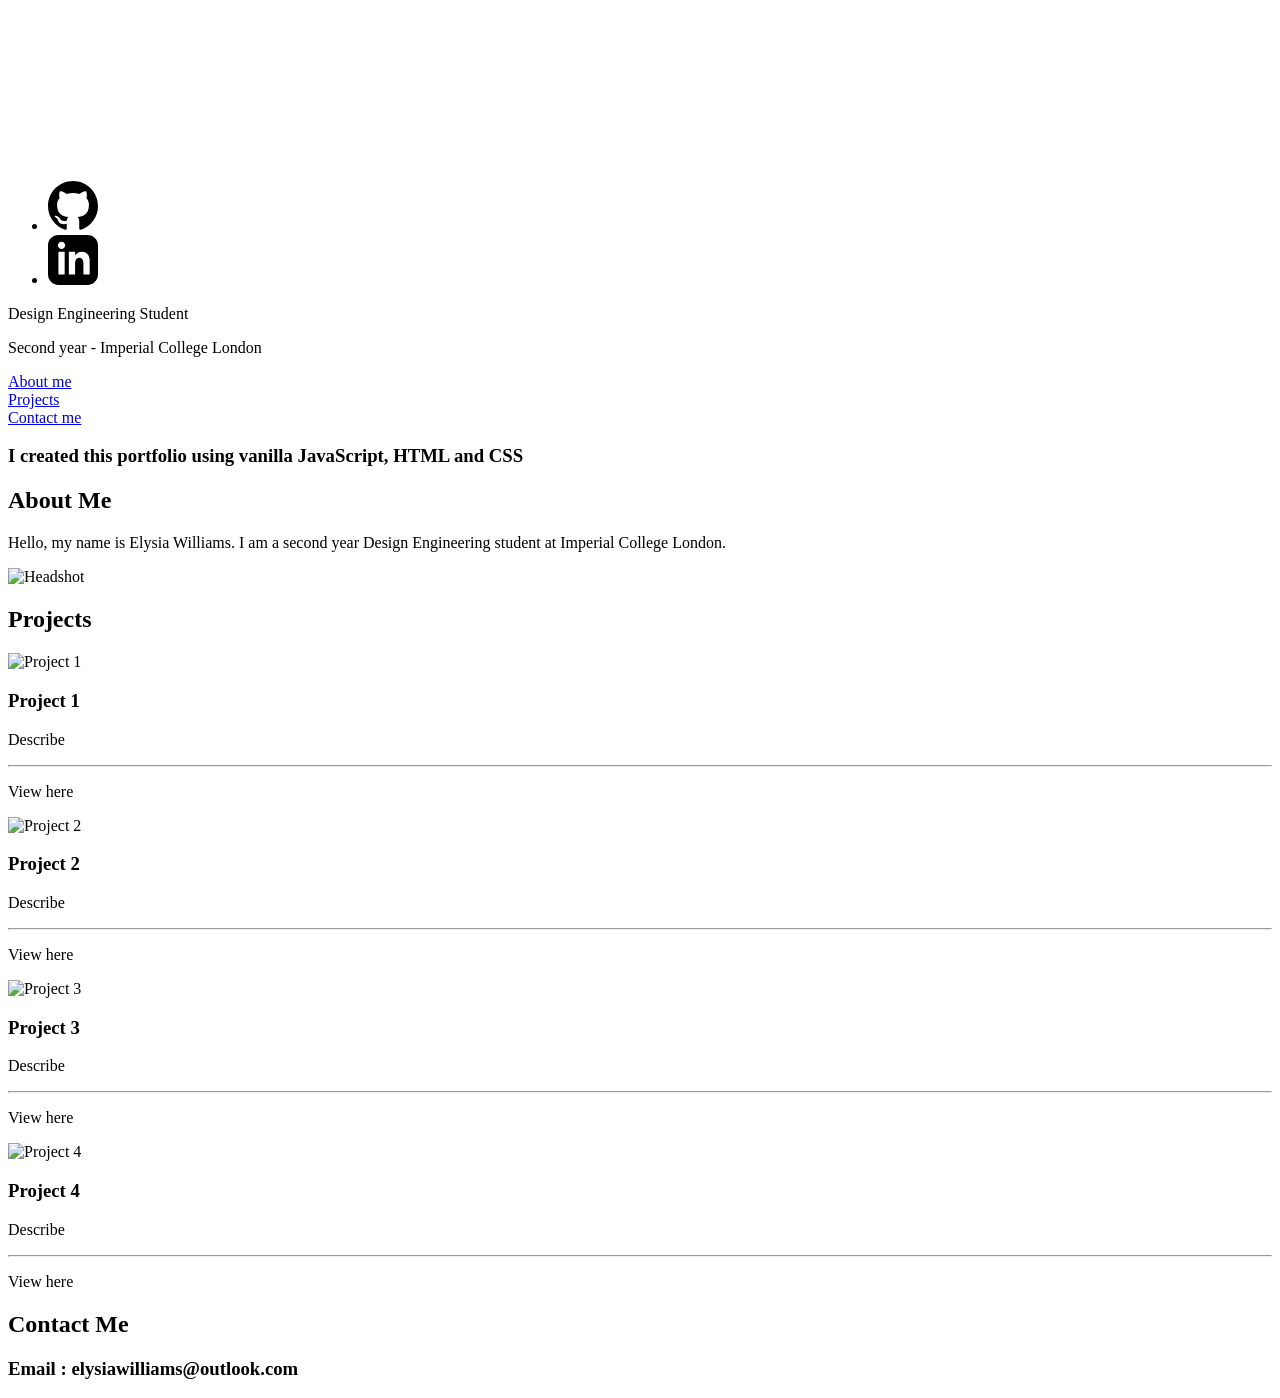
==== docs/index.html @ 8d6b0fcb "move docs" ====
<!DOCTYPE html>
<html lang="en">
    <head>
        <meta charset="utf-8">
        <meta http-equiv="X-UA-Compatible" content="IE=edge">
        <title>Elysia Williams Portfolio</title>
        <meta name="description" content="">
        <meta name="viewport" content="width=device-width, initial-scale=1">
        <link rel="stylesheet" href="src/style.css">
        <link rel="preconnect" href="https://fonts.googleapis.com"> 
        <link rel="preconnect" href="https://fonts.gstatic.com" crossorigin> 
        <link href="https://fonts.googleapis.com/css2?family=Kantumruy+Pro:wght@400;600;700&display=swap" rel="stylesheet">
    </head>
    <body>   
        <canvas id="canvas1"> </canvas>
        <section class="hero">
            <nav>
                <h1></h1>
                <ul>
                    <li class = "button2"><div> <a href="https://www.github.com/ElysiaW" class="social">
                        <svg class = "svg1" xmlns="http://www.w3.org/2000/svg" width="50" height="50" viewBox="0 0 24 24"><path d="M12 0c-6.626 0-12 5.373-12 12 0 5.302 3.438 9.8 8.207 11.387.599.111.793-.261.793-.577v-2.234c-3.338.726-4.033-1.416-4.033-1.416-.546-1.387-1.333-1.756-1.333-1.756-1.089-.745.083-.729.083-.729 1.205.084 1.839 1.237 1.839 1.237 1.07 1.834 2.807 1.304 3.492.997.107-.775.418-1.305.762-1.604-2.665-.305-5.467-1.334-5.467-5.931 0-1.311.469-2.381 1.236-3.221-.124-.303-.535-1.524.117-3.176 0 0 1.008-.322 3.301 1.23.957-.266 1.983-.399 3.003-.404 1.02.005 2.047.138 3.006.404 2.291-1.552 3.297-1.23 3.297-1.23.653 1.653.242 2.874.118 3.176.77.84 1.235 1.911 1.235 3.221 0 4.609-2.807 5.624-5.479 5.921.43.372.823 1.102.823 2.222v3.293c0 .319.192.694.801.576 4.765-1.589 8.199-6.086 8.199-11.386 0-6.627-5.373-12-12-12z"/></svg>
                    </a> </div> </li>
                    <li class = "button2"><div> <a href="https://www.linkedin.com/in/elysia-williams-575698231" class="social">
                        <svg class = "svg2" xmlns="http://www.w3.org/2000/svg" width="50" height="50" viewBox="0 0 24 24"><path d="M19 0h-14c-2.761 0-5 2.239-5 5v14c0 2.761 2.239 5 5 5h14c2.762 0 5-2.239 5-5v-14c0-2.761-2.238-5-5-5zm-11 19h-3v-11h3v11zm-1.5-12.268c-.966 0-1.75-.79-1.75-1.764s.784-1.764 1.75-1.764 1.75.79 1.75 1.764-.783 1.764-1.75 1.764zm13.5 12.268h-3v-5.604c0-3.368-4-3.113-4 0v5.604h-3v-11h3v1.765c1.396-2.586 7-2.777 7 2.476v6.759z"/></svg>
                    </a> </div></li>
                </ul>
            </nav>

            <div class="hero-area">
            <div class="hero-text">

            <p class = "hero-info"> Design Engineering Student </p>
            <p class = "hero-info"> Second year - Imperial College London</p>

            <div class = "button-container">
            <div class="button" data-number="0"> <a href = "#about-me">About me</a></div>
            <div class="button" data-number="1"> <a href = "#projects">Projects</a></div>
            <div class="button" data-number="2"> <a href = "#contact-me">Contact me</a></div>
            </div>
            </div>


            </div>
            </h1>
        </section> 
        <section class = "this-project">
            <h3 class = "portfolio-text">I created this portfolio using vanilla JavaScript, HTML and CSS</h3>
        </section>
        <section class = "sub-section" id = "about-me">
            <div class = "information-container"> 
                <h2> About Me </h2>
                <p class = "information"> Hello, my name is Elysia Williams. I am a second year Design Engineering student at Imperial College London.</p>
            </div>
            <div class = "headshot-container">
                <img src="src/assets/headshot.JPG" alt="Headshot" class="headshot">
            </div>
        </section>
        <section class = "sub-section-projects" id = "projects">
            <h2>Projects</h2>
            <div class = "project-container">
            <div class = "project-card">
                <img src="src/assets/presser.png" alt="Project 1" class="project-image">
                <h3>Project 1</h3>
                <p class = "subtext">Describe</p>
                <hr/>
                <p class = "subtext">View here</p>
            </div>
            <div class = "project-card">
                <img src="src/assets/pot.png" alt="Project 2" class="project-image">
                <h3>Project 2</h3>
                <p class = "subtext">Describe</p>
                <hr/>
                <p class = "subtext">View here</p>
            </div>
            <div class = "project-card">
                <img src="src/assets/presser.png" alt="Project 3" class="project-image">
                <h3>Project 3</h3>
                <p class = "subtext">Describe</p>
                <hr/>
                <p class = "subtext">View here</p>
            </div>
            <div class = "project-card">
                <img src="src/assets/presser.png" alt="Project 4" class="project-image">
                <h3>Project 4</h3>
                <p class = "subtext">Describe</p>
                <hr/>
                <p class = "subtext">View here</p>
            </div>
            </div>
        </section>
        <footer id = "contact-me">
            <h2>Contact Me</h2>
            <div class = "contact-container">
                <div class = "contact-card">
                    <h3>Email : elysiawilliams@outlook.com</h3>
                    <p class = "subtext">
        </footer>
        <script src="src/main.js" async defer></script>
    </body>

    
</html>
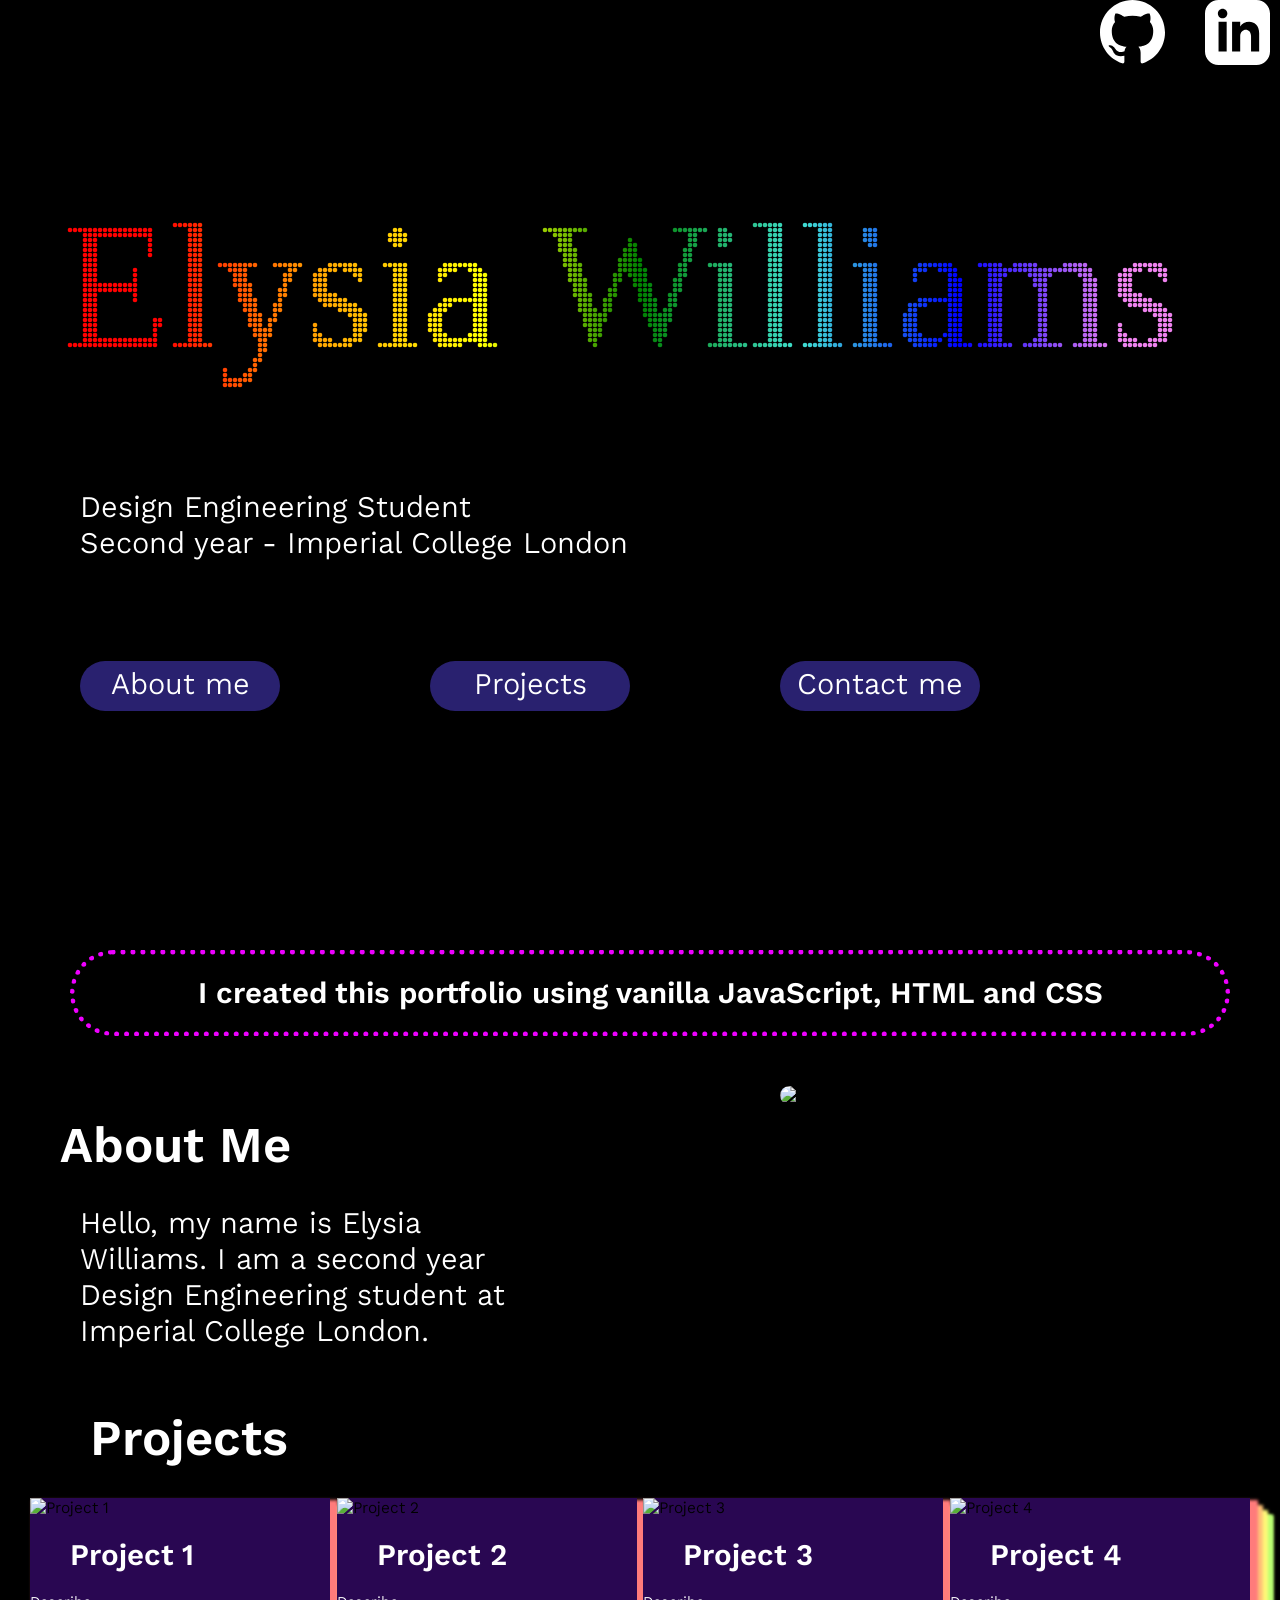
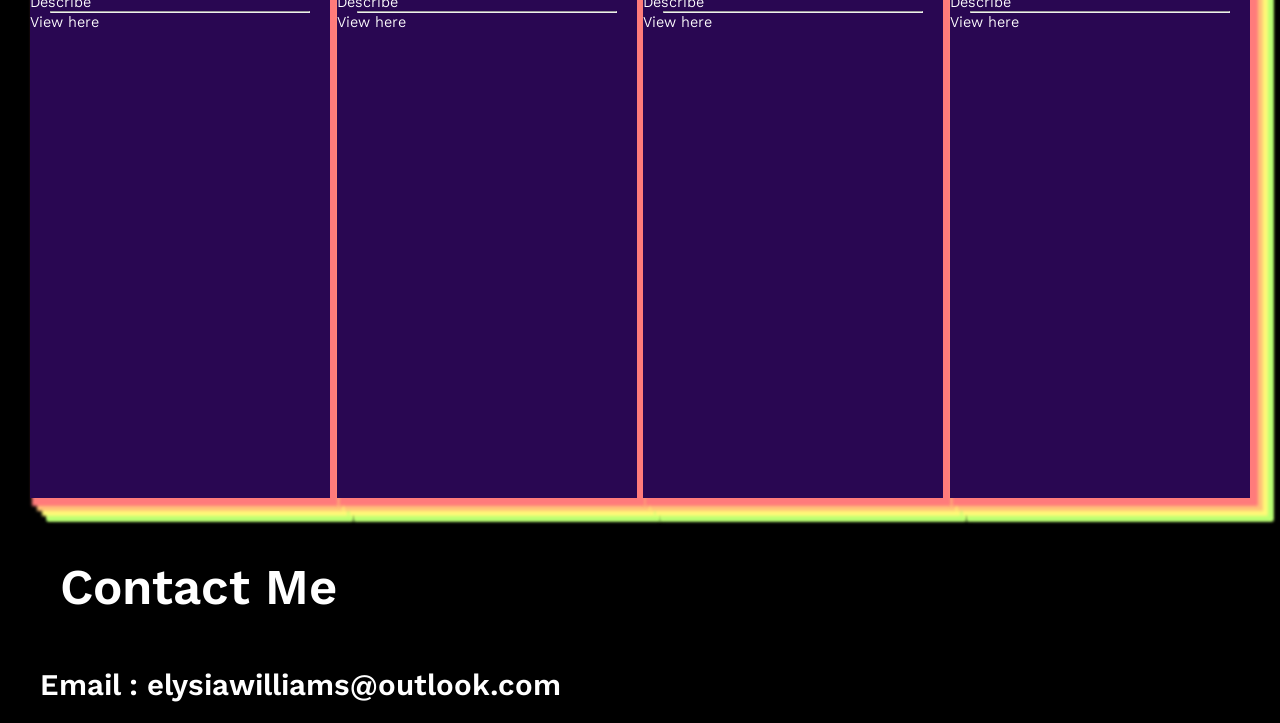
==== commit 00e882c2: "test for css" ====
--- a/docs/index.html
+++ b/docs/index.html
@@ -6,7 +6,7 @@
         <title>Elysia Williams Portfolio</title>
         <meta name="description" content="">
         <meta name="viewport" content="width=device-width, initial-scale=1">
-        <link rel="stylesheet" href="src/style.css">
+        <link rel="stylesheet" href="Portfolio/src/style.css">
         <link rel="preconnect" href="https://fonts.googleapis.com"> 
         <link rel="preconnect" href="https://fonts.gstatic.com" crossorigin> 
         <link href="https://fonts.googleapis.com/css2?family=Kantumruy+Pro:wght@400;600;700&display=swap" rel="stylesheet">
@@ -95,7 +95,7 @@
                     <h3>Email : elysiawilliams@outlook.com</h3>
                     <p class = "subtext">
         </footer>
-        <script src="src/main.js" async defer></script>
+        <script src="/Portfolio/src/main.js" async defer></script>
     </body>
 
     
--- a/docs/Portfolio/src/style.css
+++ b/docs/Portfolio/src/style.css
@@ -0,0 +1,246 @@
+:root {
+    --section-height: 100%;
+    --section-colour: #000000;
+    --section-colour-hero: #000000;
+    --section-colour-footer: #ddff87;
+    --hero-text-colour: #fff;
+    --rainbow: -webkit-linear-gradient(left, #ff0000, #ff7f00, #ffff00, #00ff00, #00ffff, #0000ff, #7f00ff, #ff00ff);
+
+}
+
+* {
+    box-sizing: border-box;
+    margin: 0;
+    padding: 0;
+}
+body {
+    font-family: 'Kantumruy Pro', sans-serif;
+}
+
+canvas {
+    position: absolute;
+    top: 0;
+    left: 0;
+}
+
+section{
+    height: var(--section-height);
+    background-color: var(--section-colour);
+}
+
+.hero {
+    background-color: var(--section-colour-hero);
+    height: 100vh;
+    color: var(--hero-text-colour);
+    font-size: 40px;
+}
+
+footer {
+    background-color: var(--section-colour);
+    color: white
+    padding: 80px;
+}
+
+nav {
+    display: flex;
+    justify-content: space-between;
+}
+
+ul {
+    display: flex;
+    width: 200px;
+    justify-content: space-between;
+}
+
+li {
+    list-style-type: none;
+}
+
+
+p {
+    margin: 0;
+    font-size: 30px;
+    font-weight: 400;
+}
+
+.hero-area {
+    display: flex;
+    flex-direction: flex;
+    height: 100%;
+    justify-content: space-between;
+    align-items: center;
+}
+.hero-text {
+    margin-left: 80px;
+    margin-top: 500px;
+}
+
+.socials {
+    justify-content: center;
+}
+
+.button {
+    width: 200px;
+    height: 50px;
+    margin-top: 100px;
+    margin-bottom: 300px;
+    background-color: #29216f;
+    border-radius: 40px;
+    text-align: center;
+    font-size: 30px;
+    font-weight: 400;
+    color: var(--hero-text-colour);
+    padding-top: 5px;
+    position: relative;
+}
+
+.button2 {
+    width: 200px;
+    height: 50px;
+    text-align: center;
+    font-size: 30px;
+    font-weight: 400;
+    position: relative;
+}
+
+.button-container {
+    display: flex;
+    width: 100vh;
+    justify-content: space-between;
+}
+
+a {
+    text-decoration: none;
+    color: var(--hero-text-colour);
+}
+
+.button:hover {
+    background-color: #8b00b9;
+}
+
+.button:active {
+    background-color: #393939;
+}
+
+.social {
+    margin: 20px;
+    fill: white
+}
+
+.svg1, .svg2 {
+    width: 65px;
+    height: 65px;
+}
+
+.svg1:hover {
+    background-color: #009207;
+    border-radius: 30px;
+}
+
+.svg1:active {
+    background-color: rgb(183, 255, 193);;
+    border-radius: 30px;
+}
+
+.svg2:hover {
+    background-color: #009207;
+    border-radius: 10px;
+}
+
+.svg2:active {
+    background-color: rgb(183, 255, 193);;
+    border-radius: 10px;
+}
+
+.sub-section {
+    display: flex;
+    justify-content: space-between;
+    height: 100%;
+}
+
+.sub-section-projects {
+    display: flex;
+    flex-direction: column;
+    text-align: left;
+    padding: 30px;
+}
+
+h2 {
+    font-size: 50px;
+    font-weight: 600;
+    color: white;
+    margin-left: 30px;
+    padding: 30px;
+}
+
+.information {
+    max-width: 70%;
+    display: flex;
+    flex-direction: column;
+    text-align: left;
+    color: white;
+    padding-left: 80px;
+}
+
+.headshot {
+    display: flex;
+    justify-content: space-around;
+    width : 500px;
+    border-radius: 500px;
+}
+
+.project-card {
+    width: 300px;
+    height: 600px;
+    background-color: #290752;
+    -webkit-box-shadow: 5px 5px 3px 3px #FF7B7B, 10px 10px 3px 3px #FFC478, 15px 15px 3px 3px #FFFA78, 20px 20px 3px 3px #BAFF73, 20px 20px 3px 3px #BAFF73; 
+box-shadow: 5px 5px 3px 3px #FF7B7B, 10px 10px 3px 3px #FFC478, 15px 15px 3px 3px #FFFA78, 20px 20px 3px 3px #BAFF73, 20px 20px 3px 3px #BAFF73;
+}
+
+.project-container {
+    display: flex;
+    justify-content: space-between;
+}
+
+@media only screen and (max-width: 1000px) {
+    .project-container {
+        display: flex;
+        flex-wrap: wrap;
+    }
+}
+
+.subtext {
+    font-size: 15px;
+    font-weight: 400;
+    color: white;
+}
+
+h3 {
+    font-size: 30px;
+    font-weight: 600;
+    color: white;
+    margin-left: 20px;
+    padding: 20px;
+}
+.project-image {
+    width: 300px;
+}
+
+hr {
+    margin-left: 20px;
+    margin-right: 20px;
+}
+
+.this-project {
+    padding:50px;
+    justify-content: left;
+    text-align: center;
+    border-width: 5px;
+}
+
+.portfolio-text {
+    border-width: 5px;
+    border-radius: 500px;
+    border-color: #ee00ff;
+    border-style: dotted;
+}
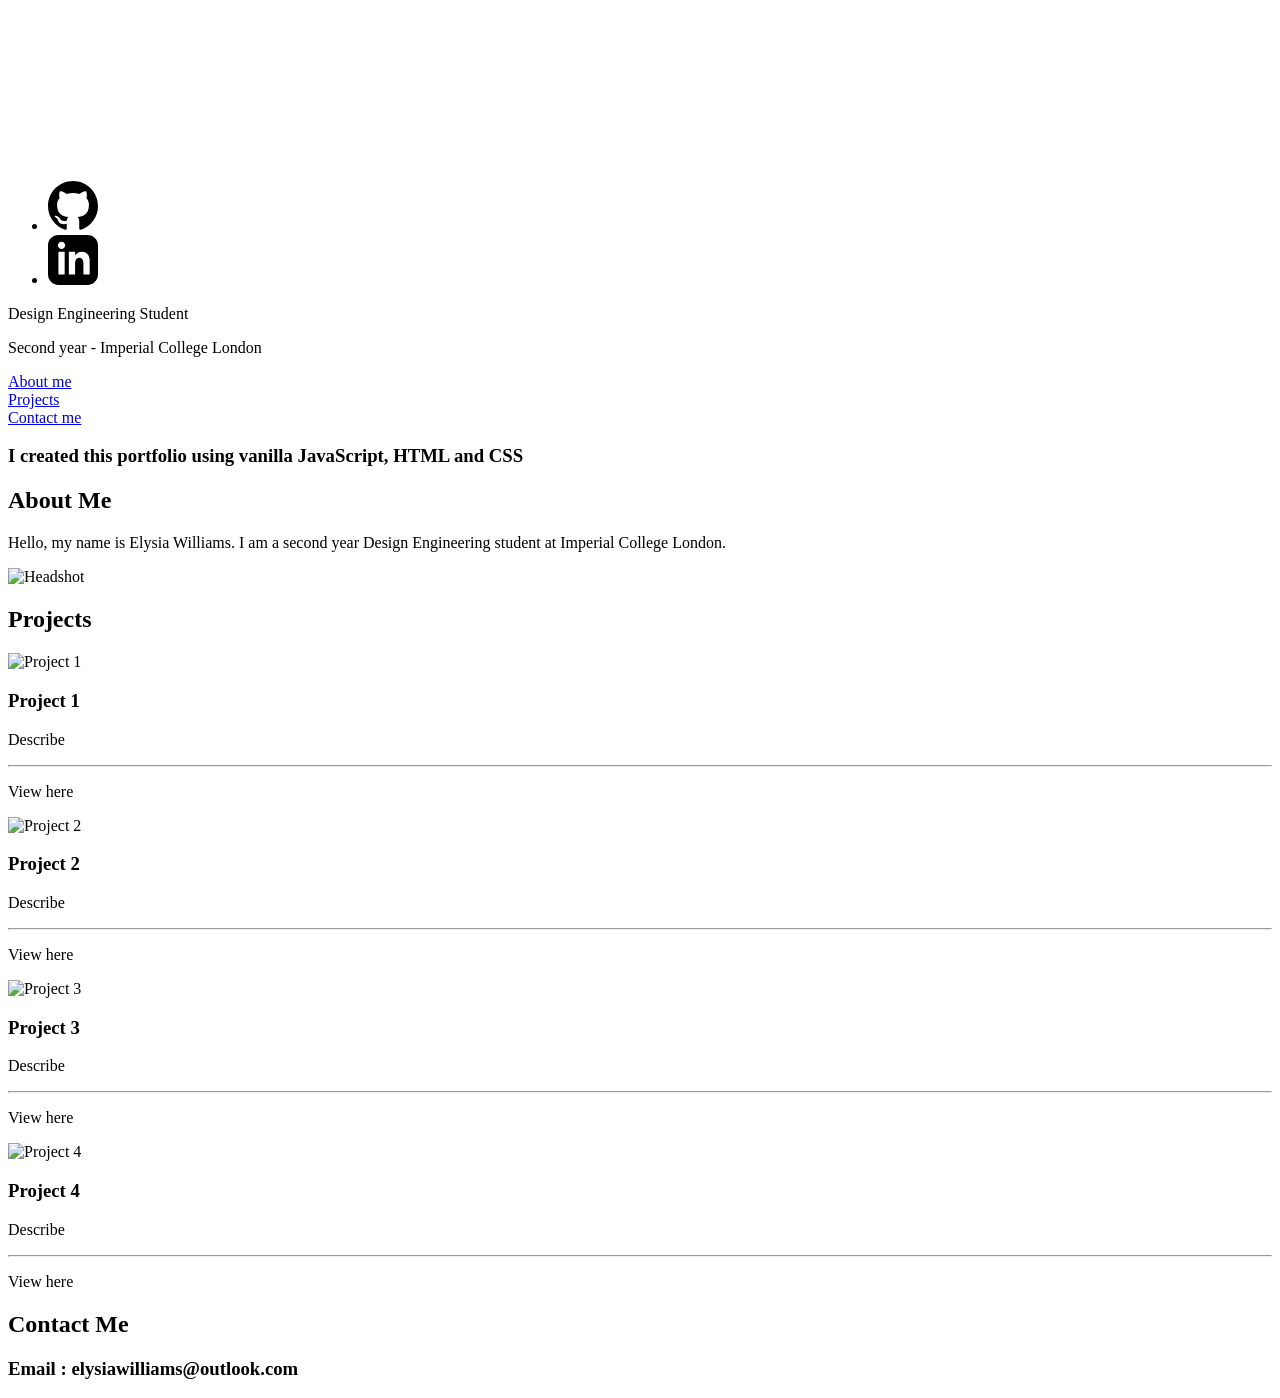
==== commit 85874e1b: "Update index.html" ====
--- a/docs/index.html
+++ b/docs/index.html
@@ -6,7 +6,7 @@
         <title>Elysia Williams Portfolio</title>
         <meta name="description" content="">
         <meta name="viewport" content="width=device-width, initial-scale=1">
-        <link rel="stylesheet" href="Portfolio/src/style.css">
+        <link rel="stylesheet" type="text/css" href="src/style.css">
         <link rel="preconnect" href="https://fonts.googleapis.com"> 
         <link rel="preconnect" href="https://fonts.gstatic.com" crossorigin> 
         <link href="https://fonts.googleapis.com/css2?family=Kantumruy+Pro:wght@400;600;700&display=swap" rel="stylesheet">
@@ -95,7 +95,7 @@
                     <h3>Email : elysiawilliams@outlook.com</h3>
                     <p class = "subtext">
         </footer>
-        <script src="/Portfolio/src/main.js" async defer></script>
+        <script src="src/main.js" async defer></script>
     </body>
 
     
